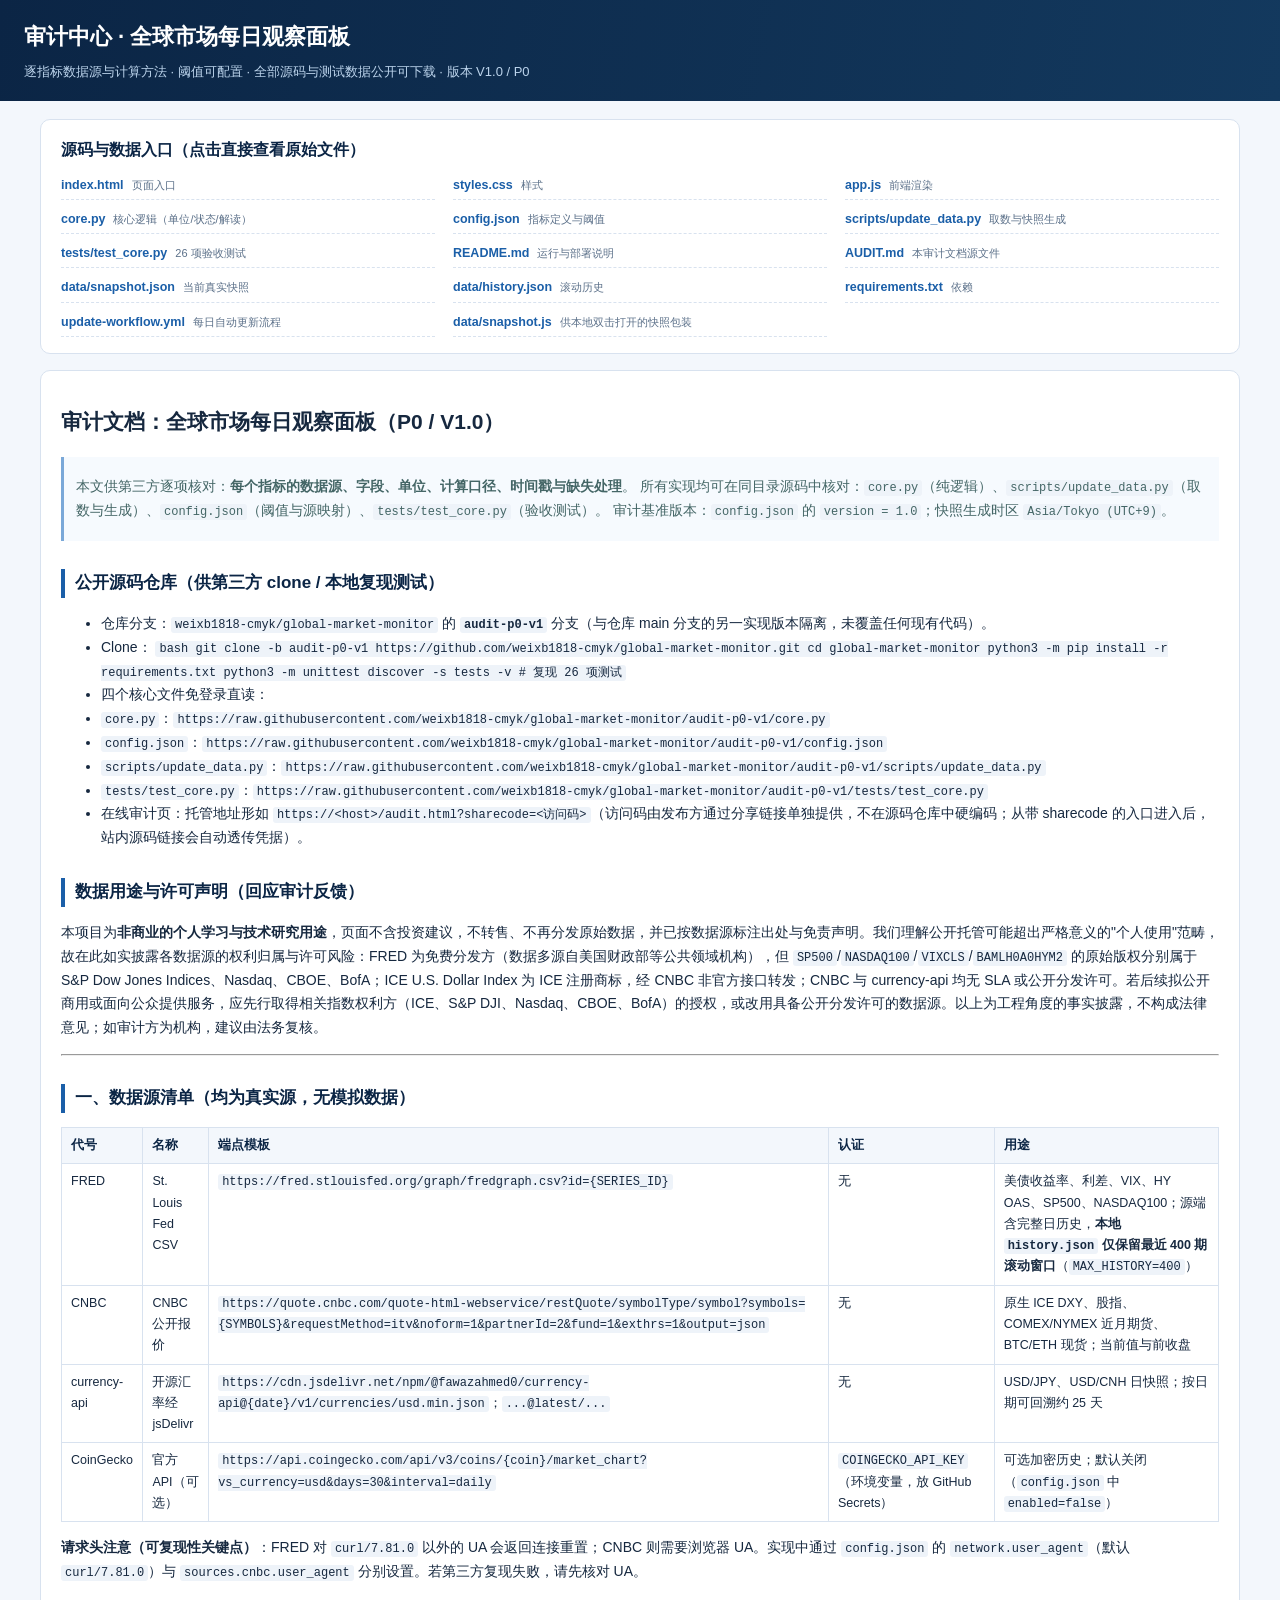
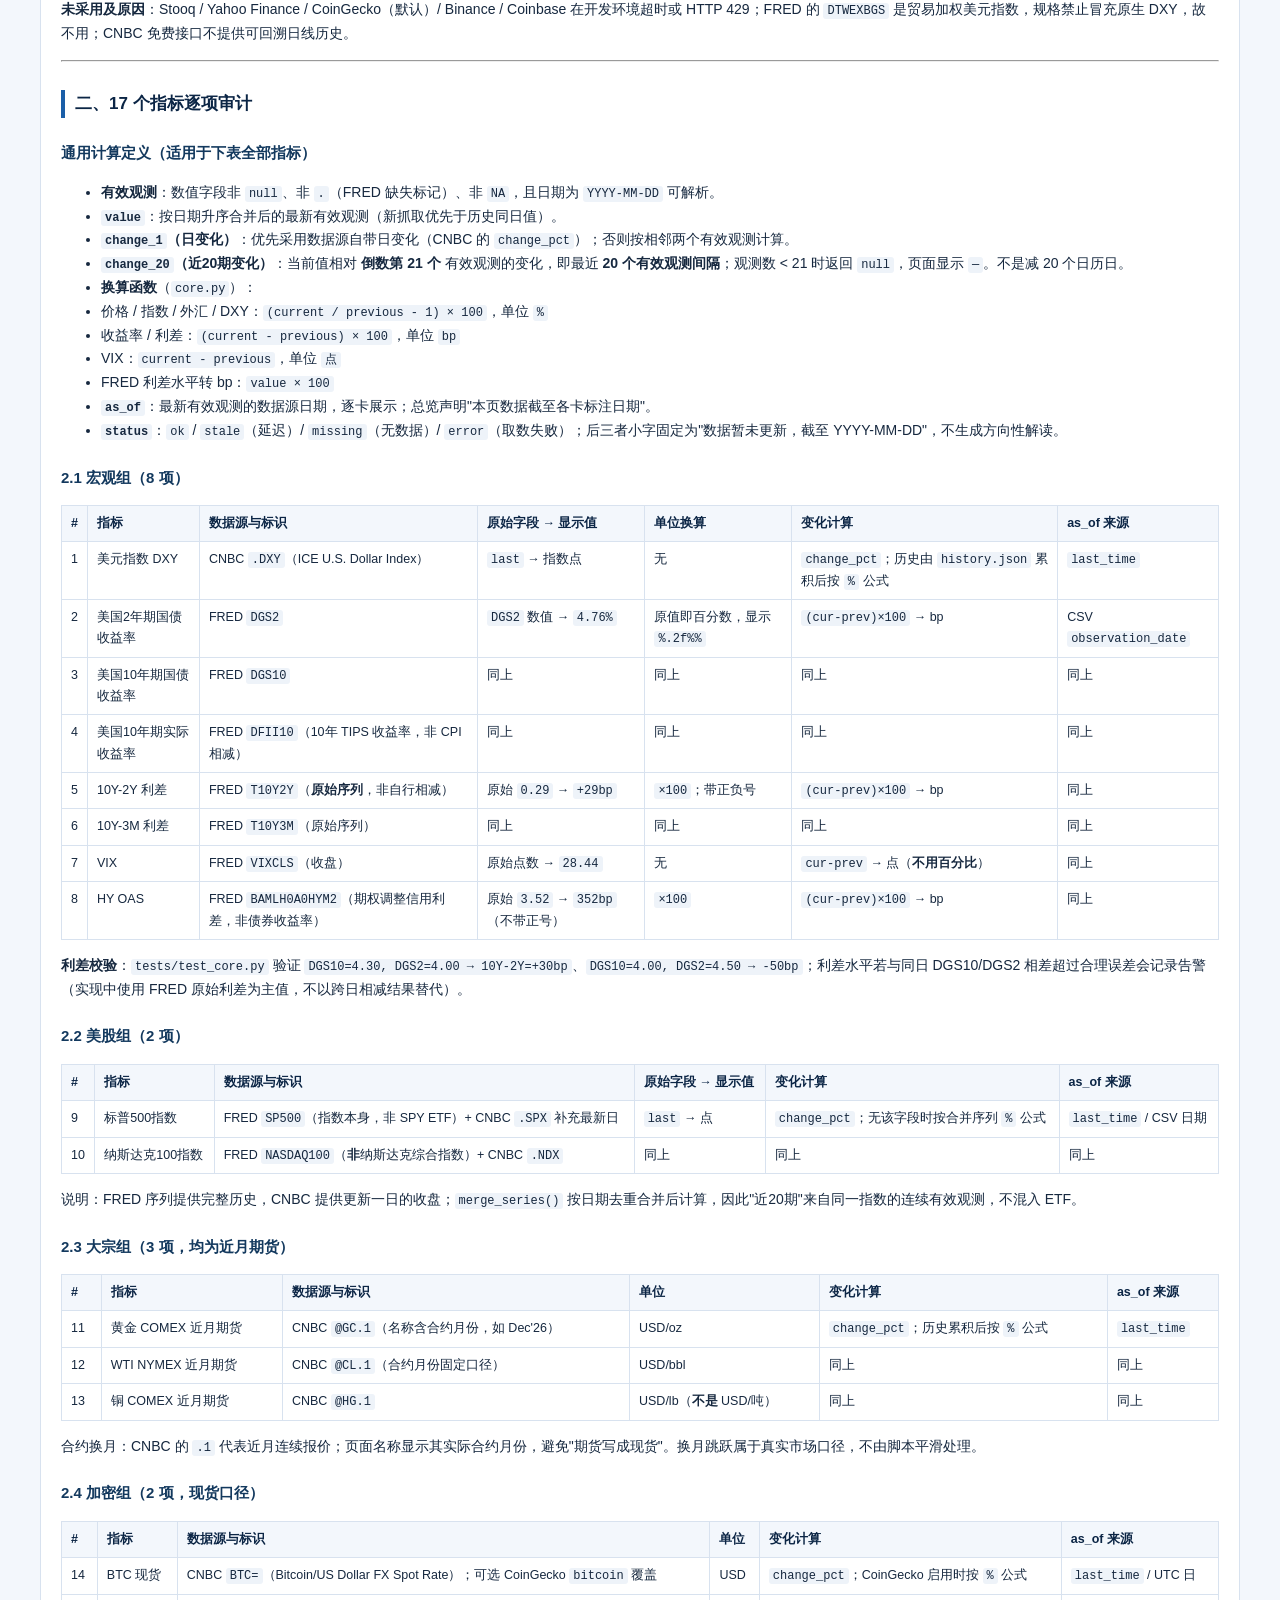
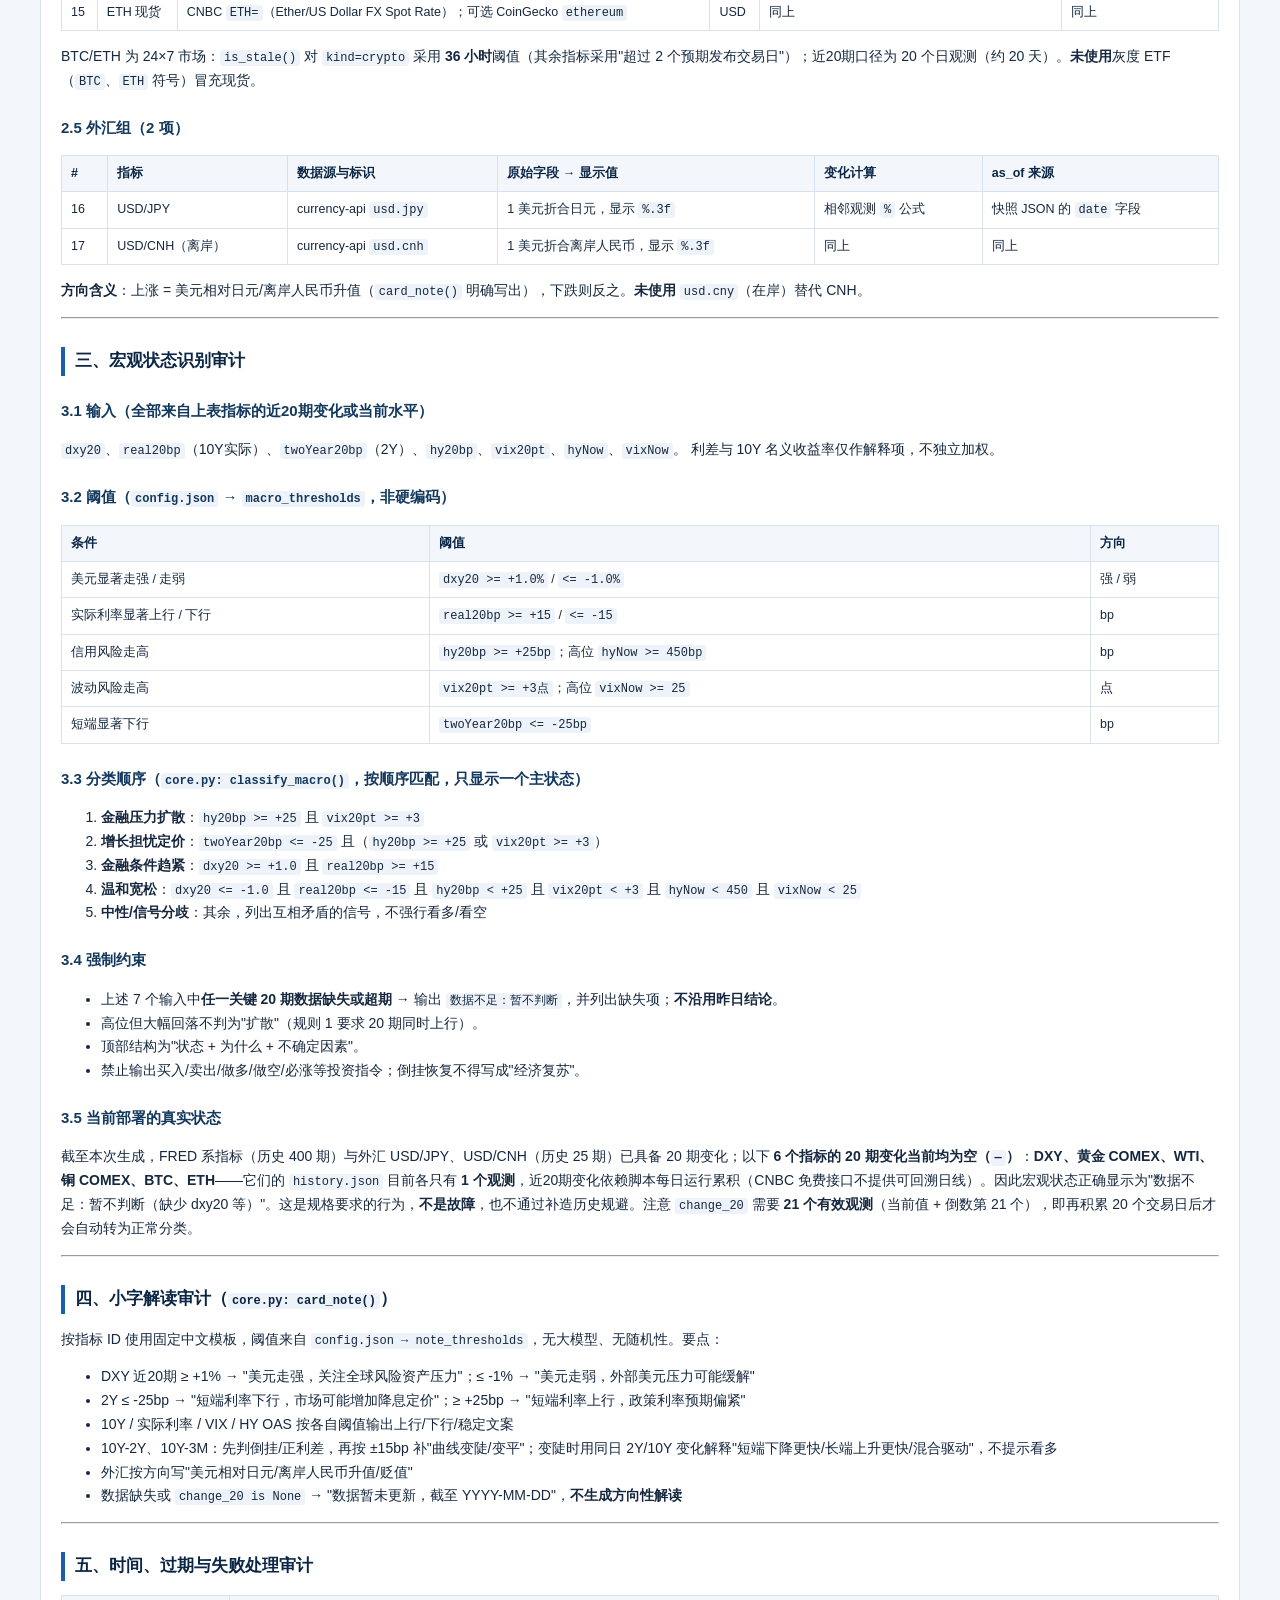
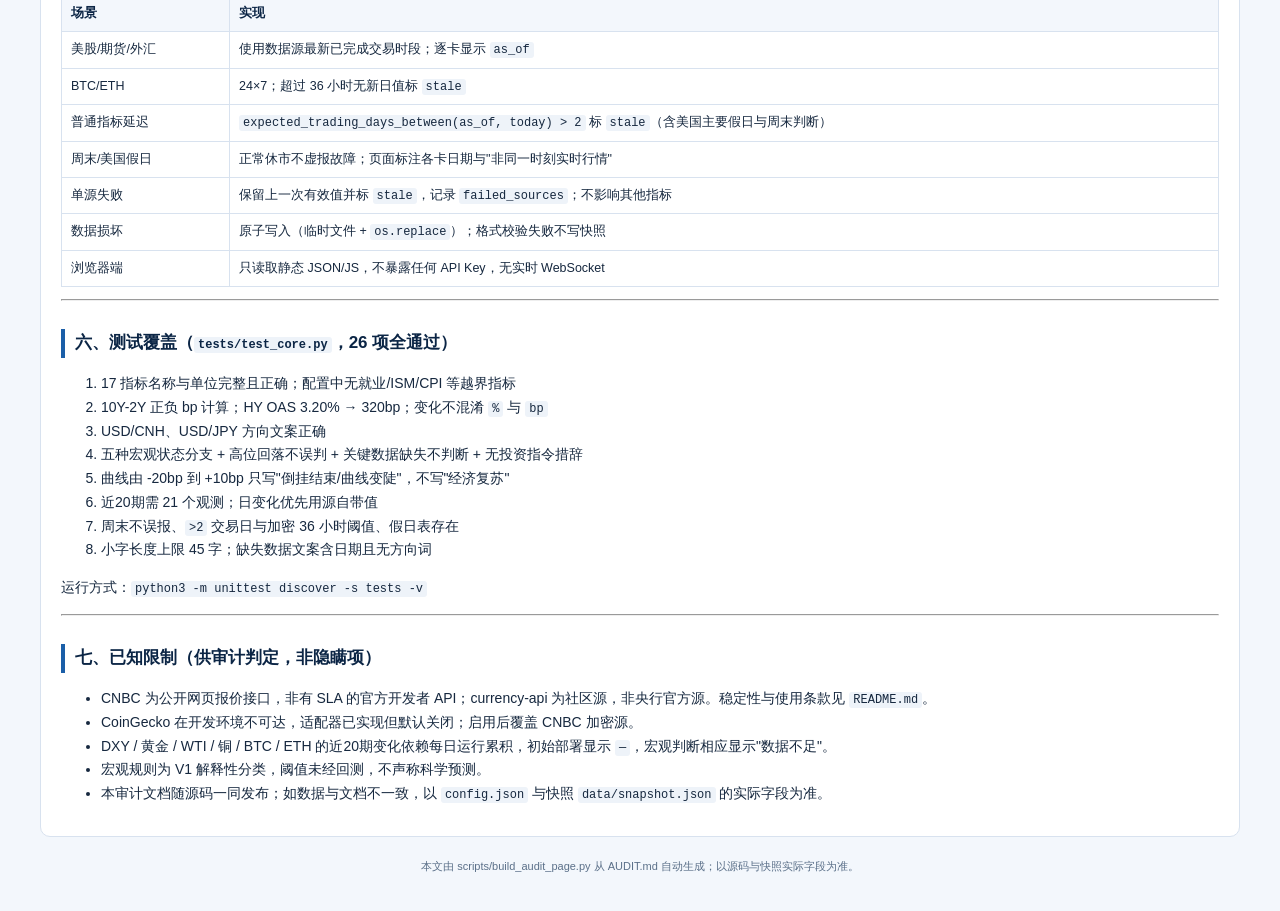
==== audit.html @ 281f2a75 "add audit.html" ====
<!DOCTYPE html>
<html lang="zh-CN">
<head>
<meta charset="utf-8">
<meta name="viewport" content="width=device-width, initial-scale=1">
<title>审计中心 · 全球市场每日观察面板</title>
<style>
  :root { --navy:#0b2545; --blue:#1b5fa8; --line:#d8e2ef; --bg:#f3f7fc; --ink:#16283f; --muted:#5b7089; }
  * { box-sizing:border-box; }
  body { margin:0; background:var(--bg); color:var(--ink);
    font-family:-apple-system,BlinkMacSystemFont,"Segoe UI","PingFang SC","Microsoft YaHei",sans-serif;
    font-size:14px; line-height:1.7; }
  header { background:linear-gradient(100deg,var(--navy),#13395e); color:#fff; padding:18px 24px; }
  header h1 { margin:0; font-size:22px; }
  header p { margin:6px 0 0; color:#bcd4ec; font-size:13px; }
  .wrap { max-width:1240px; margin:0 auto; padding:18px 20px 40px; }
  .panel { background:#fff; border:1px solid var(--line); border-radius:10px; padding:16px 20px; }
  .sources { margin-bottom:16px; }
  .sources h2 { margin:0 0 8px; font-size:16px; color:var(--navy); }
  .sources ul { list-style:none; margin:0; padding:0; display:grid;
    grid-template-columns:repeat(auto-fill,minmax(300px,1fr)); gap:6px 18px; }
  .sources li { display:flex; align-items:baseline; gap:8px; font-size:12.5px;
    border-bottom:1px dashed var(--line); padding:3px 0; }
  .sources a { color:var(--blue); text-decoration:none; font-weight:600; word-break:break-all; }
  .sources a:hover { text-decoration:underline; }
  .desc { color:var(--muted); font-size:11px; white-space:nowrap; }
  .doc table { border-collapse:collapse; width:100%; margin:12px 0; font-size:12.5px; }
  .doc th,.doc td { border:1px solid var(--line); padding:7px 9px; text-align:left; vertical-align:top; }
  .doc th { background:var(--bg); color:var(--navy); }
  .doc h2 { margin-top:28px; font-size:17px; color:var(--navy);
    border-left:4px solid var(--blue); padding-left:10px; }
  .doc h3 { margin-top:22px; font-size:15px; color:#13395e; }
  .doc code { background:#eef3f9; padding:1px 4px; border-radius:3px; font-size:12px; }
  .doc pre { background:#0f2338; color:#d7e6f6; padding:12px; border-radius:6px; overflow:auto; }
  .doc blockquote { border-left:3px solid #7aa8d8; margin:12px 0; padding:4px 12px; color:#466; background:#f6fafe; }
  footer { margin-top:20px; font-size:11px; color:var(--muted); text-align:center; }
  @media(max-width:560px){ .doc table{font-size:11px;} .sources li{flex-direction:column;gap:2px;} }
</style>
<script>
// 把当前分享链接中的 sharecode 自动透传到所有站内直链，避免点击后因缺少凭据被网关拦截。
// 不硬编码具体码值：分享链接更换 sharecode 后可自适应。
function __passShareCode() {
  try {
    var code = new URLSearchParams(location.search).get('sharecode');
    if (!code) return;
    document.querySelectorAll('a[href]').forEach(function (a) {
      var href = a.getAttribute('href');
      if (!href || /^(https?:|#|mailto:)/i.test(href)) return;
      var u = new URL(href, location.href);
      if (!u.searchParams.get('sharecode')) u.searchParams.set('sharecode', code);
      a.setAttribute('href', u.pathname + u.search);
    });
  } catch (e) {}
}
if (document.readyState === 'loading')
  document.addEventListener('DOMContentLoaded', __passShareCode);
else __passShareCode();
</script>
</head>
<body>
<header>
  <h1>审计中心 · 全球市场每日观察面板</h1>
  <p>逐指标数据源与计算方法 · 阈值可配置 · 全部源码与测试数据公开可下载 · 版本 V1.0 / P0</p>
</header>
<div class="wrap">
  <section class="panel sources">
    <h2>源码与数据入口（点击直接查看原始文件）</h2>
    <ul><li><a href="index.html" target="_blank" rel="noopener">index.html</a><span class="desc">页面入口</span></li>
<li><a href="styles.css" target="_blank" rel="noopener">styles.css</a><span class="desc">样式</span></li>
<li><a href="app.js" target="_blank" rel="noopener">app.js</a><span class="desc">前端渲染</span></li>
<li><a href="core.py" target="_blank" rel="noopener">core.py</a><span class="desc">核心逻辑（单位/状态/解读）</span></li>
<li><a href="config.json" target="_blank" rel="noopener">config.json</a><span class="desc">指标定义与阈值</span></li>
<li><a href="scripts/update_data.py" target="_blank" rel="noopener">scripts/update_data.py</a><span class="desc">取数与快照生成</span></li>
<li><a href="tests/test_core.py" target="_blank" rel="noopener">tests/test_core.py</a><span class="desc">26 项验收测试</span></li>
<li><a href="README.md" target="_blank" rel="noopener">README.md</a><span class="desc">运行与部署说明</span></li>
<li><a href="AUDIT.md" target="_blank" rel="noopener">AUDIT.md</a><span class="desc">本审计文档源文件</span></li>
<li><a href="data/snapshot.json" target="_blank" rel="noopener">data/snapshot.json</a><span class="desc">当前真实快照</span></li>
<li><a href="data/history.json" target="_blank" rel="noopener">data/history.json</a><span class="desc">滚动历史</span></li>
<li><a href="requirements.txt" target="_blank" rel="noopener">requirements.txt</a><span class="desc">依赖</span></li>
<li><a href="update-workflow.yml" target="_blank" rel="noopener">update-workflow.yml</a><span class="desc">每日自动更新流程</span></li>
<li><a href="data/snapshot.js" target="_blank" rel="noopener">data/snapshot.js</a><span class="desc">供本地双击打开的快照包装</span></li></ul>
  </section>
  <section class="panel doc">
    <h1>审计文档：全球市场每日观察面板（P0 / V1.0）</h1>
<blockquote>
<p>本文供第三方逐项核对：<strong>每个指标的数据源、字段、单位、计算口径、时间戳与缺失处理</strong>。
所有实现均可在同目录源码中核对：<code>core.py</code>（纯逻辑）、<code>scripts/update_data.py</code>（取数与生成）、<code>config.json</code>（阈值与源映射）、<code>tests/test_core.py</code>（验收测试）。
审计基准版本：<code>config.json</code> 的 <code>version = 1.0</code>；快照生成时区 <code>Asia/Tokyo (UTC+9)</code>。</p>
</blockquote>
<h2>公开源码仓库（供第三方 clone / 本地复现测试）</h2>
<ul>
<li>仓库分支：<code>weixb1818-cmyk/global-market-monitor</code> 的 <strong><code>audit-p0-v1</code></strong> 分支（与仓库 main 分支的另一实现版本隔离，未覆盖任何现有代码）。</li>
<li>Clone：
  <code>bash
  git clone -b audit-p0-v1 https://github.com/weixb1818-cmyk/global-market-monitor.git
  cd global-market-monitor
  python3 -m pip install -r requirements.txt
  python3 -m unittest discover -s tests -v     # 复现 26 项测试</code></li>
<li>四个核心文件免登录直读：</li>
<li><code>core.py</code>：<code>https://raw.githubusercontent.com/weixb1818-cmyk/global-market-monitor/audit-p0-v1/core.py</code></li>
<li><code>config.json</code>：<code>https://raw.githubusercontent.com/weixb1818-cmyk/global-market-monitor/audit-p0-v1/config.json</code></li>
<li><code>scripts/update_data.py</code>：<code>https://raw.githubusercontent.com/weixb1818-cmyk/global-market-monitor/audit-p0-v1/scripts/update_data.py</code></li>
<li><code>tests/test_core.py</code>：<code>https://raw.githubusercontent.com/weixb1818-cmyk/global-market-monitor/audit-p0-v1/tests/test_core.py</code></li>
<li>在线审计页：托管地址形如 <code>https://&lt;host&gt;/audit.html?sharecode=&lt;访问码&gt;</code>（访问码由发布方通过分享链接单独提供，不在源码仓库中硬编码；从带 sharecode 的入口进入后，站内源码链接会自动透传凭据）。</li>
</ul>
<h2>数据用途与许可声明（回应审计反馈）</h2>
<p>本项目为<strong>非商业的个人学习与技术研究用途</strong>，页面不含投资建议，不转售、不再分发原始数据，并已按数据源标注出处与免责声明。我们理解公开托管可能超出严格意义的"个人使用"范畴，故在此如实披露各数据源的权利归属与许可风险：FRED 为免费分发方（数据多源自美国财政部等公共领域机构），但 <code>SP500</code>/<code>NASDAQ100</code>/<code>VIXCLS</code>/<code>BAMLH0A0HYM2</code> 的原始版权分别属于 S&amp;P Dow Jones Indices、Nasdaq、CBOE、BofA；ICE U.S. Dollar Index 为 ICE 注册商标，经 CNBC 非官方接口转发；CNBC 与 currency-api 均无 SLA 或公开分发许可。若后续拟公开商用或面向公众提供服务，应先行取得相关指数权利方（ICE、S&amp;P DJI、Nasdaq、CBOE、BofA）的授权，或改用具备公开分发许可的数据源。以上为工程角度的事实披露，不构成法律意见；如审计方为机构，建议由法务复核。</p>
<hr />
<h2>一、数据源清单（均为真实源，无模拟数据）</h2>
<table>
<thead>
<tr>
<th>代号</th>
<th>名称</th>
<th>端点模板</th>
<th>认证</th>
<th>用途</th>
</tr>
</thead>
<tbody>
<tr>
<td>FRED</td>
<td>St. Louis Fed CSV</td>
<td><code>https://fred.stlouisfed.org/graph/fredgraph.csv?id={SERIES_ID}</code></td>
<td>无</td>
<td>美债收益率、利差、VIX、HY OAS、SP500、NASDAQ100；源端含完整日历史，<strong>本地 <code>history.json</code> 仅保留最近 400 期滚动窗口</strong>（<code>MAX_HISTORY=400</code>）</td>
</tr>
<tr>
<td>CNBC</td>
<td>CNBC 公开报价</td>
<td><code>https://quote.cnbc.com/quote-html-webservice/restQuote/symbolType/symbol?symbols={SYMBOLS}&amp;requestMethod=itv&amp;noform=1&amp;partnerId=2&amp;fund=1&amp;exthrs=1&amp;output=json</code></td>
<td>无</td>
<td>原生 ICE DXY、股指、COMEX/NYMEX 近月期货、BTC/ETH 现货；当前值与前收盘</td>
</tr>
<tr>
<td>currency-api</td>
<td>开源汇率经 jsDelivr</td>
<td><code>https://cdn.jsdelivr.net/npm/@fawazahmed0/currency-api@{date}/v1/currencies/usd.min.json</code>；<code>...@latest/...</code></td>
<td>无</td>
<td>USD/JPY、USD/CNH 日快照；按日期可回溯约 25 天</td>
</tr>
<tr>
<td>CoinGecko</td>
<td>官方 API（可选）</td>
<td><code>https://api.coingecko.com/api/v3/coins/{coin}/market_chart?vs_currency=usd&amp;days=30&amp;interval=daily</code></td>
<td><code>COINGECKO_API_KEY</code>（环境变量，放 GitHub Secrets）</td>
<td>可选加密历史；默认关闭（<code>config.json</code> 中 <code>enabled=false</code>）</td>
</tr>
</tbody>
</table>
<p><strong>请求头注意（可复现性关键点）</strong>：FRED 对 <code>curl/7.81.0</code> 以外的 UA 会返回连接重置；CNBC 则需要浏览器 UA。实现中通过 <code>config.json</code> 的 <code>network.user_agent</code>（默认 <code>curl/7.81.0</code>）与 <code>sources.cnbc.user_agent</code> 分别设置。若第三方复现失败，请先核对 UA。</p>
<p><strong>未采用及原因</strong>：Stooq / Yahoo Finance / CoinGecko（默认）/ Binance / Coinbase 在开发环境超时或 HTTP 429；FRED 的 <code>DTWEXBGS</code> 是贸易加权美元指数，规格禁止冒充原生 DXY，故不用；CNBC 免费接口不提供可回溯日线历史。</p>
<hr />
<h2>二、17 个指标逐项审计</h2>
<h3>通用计算定义（适用于下表全部指标）</h3>
<ul>
<li><strong>有效观测</strong>：数值字段非 <code>null</code>、非 <code>.</code>（FRED 缺失标记）、非 <code>NA</code>，且日期为 <code>YYYY-MM-DD</code> 可解析。</li>
<li><strong><code>value</code></strong>：按日期升序合并后的最新有效观测（新抓取优先于历史同日值）。</li>
<li><strong><code>change_1</code>（日变化）</strong>：优先采用数据源自带日变化（CNBC 的 <code>change_pct</code>）；否则按相邻两个有效观测计算。</li>
<li><strong><code>change_20</code>（近20期变化）</strong>：当前值相对 <strong>倒数第 21 个</strong> 有效观测的变化，即最近 <strong>20 个有效观测间隔</strong>；观测数 &lt; 21 时返回 <code>null</code>，页面显示 <code>—</code>。不是减 20 个日历日。</li>
<li><strong>换算函数</strong>（<code>core.py</code>）：</li>
<li>价格 / 指数 / 外汇 / DXY：<code>(current / previous - 1) × 100</code>，单位 <code>%</code></li>
<li>收益率 / 利差：<code>(current - previous) × 100</code>，单位 <code>bp</code></li>
<li>VIX：<code>current - previous</code>，单位 <code>点</code></li>
<li>FRED 利差水平转 bp：<code>value × 100</code></li>
<li><strong><code>as_of</code></strong>：最新有效观测的数据源日期，逐卡展示；总览声明"本页数据截至各卡标注日期"。</li>
<li><strong><code>status</code></strong>：<code>ok</code> / <code>stale</code>（延迟）/ <code>missing</code>（无数据）/ <code>error</code>（取数失败）；后三者小字固定为"数据暂未更新，截至 YYYY-MM-DD"，不生成方向性解读。</li>
</ul>
<h3>2.1 宏观组（8 项）</h3>
<table>
<thead>
<tr>
<th>#</th>
<th>指标</th>
<th>数据源与标识</th>
<th>原始字段 → 显示值</th>
<th>单位换算</th>
<th>变化计算</th>
<th>as_of 来源</th>
</tr>
</thead>
<tbody>
<tr>
<td>1</td>
<td>美元指数 DXY</td>
<td>CNBC <code>.DXY</code>（ICE U.S. Dollar Index）</td>
<td><code>last</code> → 指数点</td>
<td>无</td>
<td><code>change_pct</code>；历史由 <code>history.json</code> 累积后按 <code>%</code> 公式</td>
<td><code>last_time</code></td>
</tr>
<tr>
<td>2</td>
<td>美国2年期国债收益率</td>
<td>FRED <code>DGS2</code></td>
<td><code>DGS2</code> 数值 → <code>4.76%</code></td>
<td>原值即百分数，显示 <code>%.2f%%</code></td>
<td><code>(cur-prev)×100</code> → bp</td>
<td>CSV <code>observation_date</code></td>
</tr>
<tr>
<td>3</td>
<td>美国10年期国债收益率</td>
<td>FRED <code>DGS10</code></td>
<td>同上</td>
<td>同上</td>
<td>同上</td>
<td>同上</td>
</tr>
<tr>
<td>4</td>
<td>美国10年期实际收益率</td>
<td>FRED <code>DFII10</code>（10年 TIPS 收益率，非 CPI 相减）</td>
<td>同上</td>
<td>同上</td>
<td>同上</td>
<td>同上</td>
</tr>
<tr>
<td>5</td>
<td>10Y-2Y 利差</td>
<td>FRED <code>T10Y2Y</code>（<strong>原始序列</strong>，非自行相减）</td>
<td>原始 <code>0.29</code> → <code>+29bp</code></td>
<td><code>×100</code>；带正负号</td>
<td><code>(cur-prev)×100</code> → bp</td>
<td>同上</td>
</tr>
<tr>
<td>6</td>
<td>10Y-3M 利差</td>
<td>FRED <code>T10Y3M</code>（原始序列）</td>
<td>同上</td>
<td>同上</td>
<td>同上</td>
<td>同上</td>
</tr>
<tr>
<td>7</td>
<td>VIX</td>
<td>FRED <code>VIXCLS</code>（收盘）</td>
<td>原始点数 → <code>28.44</code></td>
<td>无</td>
<td><code>cur-prev</code> → 点（<strong>不用百分比</strong>）</td>
<td>同上</td>
</tr>
<tr>
<td>8</td>
<td>HY OAS</td>
<td>FRED <code>BAMLH0A0HYM2</code>（期权调整信用利差，非债券收益率）</td>
<td>原始 <code>3.52</code> → <code>352bp</code>（不带正号）</td>
<td><code>×100</code></td>
<td><code>(cur-prev)×100</code> → bp</td>
<td>同上</td>
</tr>
</tbody>
</table>
<p><strong>利差校验</strong>：<code>tests/test_core.py</code> 验证 <code>DGS10=4.30, DGS2=4.00 → 10Y-2Y=+30bp</code>、<code>DGS10=4.00, DGS2=4.50 → -50bp</code>；利差水平若与同日 DGS10/DGS2 相差超过合理误差会记录告警（实现中使用 FRED 原始利差为主值，不以跨日相减结果替代）。</p>
<h3>2.2 美股组（2 项）</h3>
<table>
<thead>
<tr>
<th>#</th>
<th>指标</th>
<th>数据源与标识</th>
<th>原始字段 → 显示值</th>
<th>变化计算</th>
<th>as_of 来源</th>
</tr>
</thead>
<tbody>
<tr>
<td>9</td>
<td>标普500指数</td>
<td>FRED <code>SP500</code>（指数本身，非 SPY ETF）+ CNBC <code>.SPX</code> 补充最新日</td>
<td><code>last</code> → 点</td>
<td><code>change_pct</code>；无该字段时按合并序列 <code>%</code> 公式</td>
<td><code>last_time</code> / CSV 日期</td>
</tr>
<tr>
<td>10</td>
<td>纳斯达克100指数</td>
<td>FRED <code>NASDAQ100</code>（<strong>非</strong>纳斯达克综合指数）+ CNBC <code>.NDX</code></td>
<td>同上</td>
<td>同上</td>
<td>同上</td>
</tr>
</tbody>
</table>
<p>说明：FRED 序列提供完整历史，CNBC 提供更新一日的收盘；<code>merge_series()</code> 按日期去重合并后计算，因此"近20期"来自同一指数的连续有效观测，不混入 ETF。</p>
<h3>2.3 大宗组（3 项，均为近月期货）</h3>
<table>
<thead>
<tr>
<th>#</th>
<th>指标</th>
<th>数据源与标识</th>
<th>单位</th>
<th>变化计算</th>
<th>as_of 来源</th>
</tr>
</thead>
<tbody>
<tr>
<td>11</td>
<td>黄金 COMEX 近月期货</td>
<td>CNBC <code>@GC.1</code>（名称含合约月份，如 Dec'26）</td>
<td>USD/oz</td>
<td><code>change_pct</code>；历史累积后按 <code>%</code> 公式</td>
<td><code>last_time</code></td>
</tr>
<tr>
<td>12</td>
<td>WTI NYMEX 近月期货</td>
<td>CNBC <code>@CL.1</code>（合约月份固定口径）</td>
<td>USD/bbl</td>
<td>同上</td>
<td>同上</td>
</tr>
<tr>
<td>13</td>
<td>铜 COMEX 近月期货</td>
<td>CNBC <code>@HG.1</code></td>
<td>USD/lb（<strong>不是</strong> USD/吨）</td>
<td>同上</td>
<td>同上</td>
</tr>
</tbody>
</table>
<p>合约换月：CNBC 的 <code>.1</code> 代表近月连续报价；页面名称显示其实际合约月份，避免"期货写成现货"。换月跳跃属于真实市场口径，不由脚本平滑处理。</p>
<h3>2.4 加密组（2 项，现货口径）</h3>
<table>
<thead>
<tr>
<th>#</th>
<th>指标</th>
<th>数据源与标识</th>
<th>单位</th>
<th>变化计算</th>
<th>as_of 来源</th>
</tr>
</thead>
<tbody>
<tr>
<td>14</td>
<td>BTC 现货</td>
<td>CNBC <code>BTC=</code>（Bitcoin/US Dollar FX Spot Rate）；可选 CoinGecko <code>bitcoin</code> 覆盖</td>
<td>USD</td>
<td><code>change_pct</code>；CoinGecko 启用时按 <code>%</code> 公式</td>
<td><code>last_time</code> / UTC 日</td>
</tr>
<tr>
<td>15</td>
<td>ETH 现货</td>
<td>CNBC <code>ETH=</code>（Ether/US Dollar FX Spot Rate）；可选 CoinGecko <code>ethereum</code></td>
<td>USD</td>
<td>同上</td>
<td>同上</td>
</tr>
</tbody>
</table>
<p>BTC/ETH 为 24×7 市场：<code>is_stale()</code> 对 <code>kind=crypto</code> 采用 <strong>36 小时</strong>阈值（其余指标采用"超过 2 个预期发布交易日"）；近20期口径为 20 个日观测（约 20 天）。<strong>未使用</strong>灰度 ETF（<code>BTC</code>、<code>ETH</code> 符号）冒充现货。</p>
<h3>2.5 外汇组（2 项）</h3>
<table>
<thead>
<tr>
<th>#</th>
<th>指标</th>
<th>数据源与标识</th>
<th>原始字段 → 显示值</th>
<th>变化计算</th>
<th>as_of 来源</th>
</tr>
</thead>
<tbody>
<tr>
<td>16</td>
<td>USD/JPY</td>
<td>currency-api <code>usd.jpy</code></td>
<td>1 美元折合日元，显示 <code>%.3f</code></td>
<td>相邻观测 <code>%</code> 公式</td>
<td>快照 JSON 的 <code>date</code> 字段</td>
</tr>
<tr>
<td>17</td>
<td>USD/CNH（离岸）</td>
<td>currency-api <code>usd.cnh</code></td>
<td>1 美元折合离岸人民币，显示 <code>%.3f</code></td>
<td>同上</td>
<td>同上</td>
</tr>
</tbody>
</table>
<p><strong>方向含义</strong>：上涨 = 美元相对日元/离岸人民币升值（<code>card_note()</code> 明确写出），下跌则反之。<strong>未使用</strong> <code>usd.cny</code>（在岸）替代 CNH。</p>
<hr />
<h2>三、宏观状态识别审计</h2>
<h3>3.1 输入（全部来自上表指标的近20期变化或当前水平）</h3>
<p><code>dxy20</code>、<code>real20bp</code>（10Y实际）、<code>twoYear20bp</code>（2Y）、<code>hy20bp</code>、<code>vix20pt</code>、<code>hyNow</code>、<code>vixNow</code>。
利差与 10Y 名义收益率仅作解释项，不独立加权。</p>
<h3>3.2 阈值（<code>config.json</code> → <code>macro_thresholds</code>，非硬编码）</h3>
<table>
<thead>
<tr>
<th>条件</th>
<th>阈值</th>
<th>方向</th>
</tr>
</thead>
<tbody>
<tr>
<td>美元显著走强 / 走弱</td>
<td><code>dxy20 &gt;= +1.0%</code> / <code>&lt;= -1.0%</code></td>
<td>强 / 弱</td>
</tr>
<tr>
<td>实际利率显著上行 / 下行</td>
<td><code>real20bp &gt;= +15</code> / <code>&lt;= -15</code></td>
<td>bp</td>
</tr>
<tr>
<td>信用风险走高</td>
<td><code>hy20bp &gt;= +25bp</code>；高位 <code>hyNow &gt;= 450bp</code></td>
<td>bp</td>
</tr>
<tr>
<td>波动风险走高</td>
<td><code>vix20pt &gt;= +3点</code>；高位 <code>vixNow &gt;= 25</code></td>
<td>点</td>
</tr>
<tr>
<td>短端显著下行</td>
<td><code>twoYear20bp &lt;= -25bp</code></td>
<td>bp</td>
</tr>
</tbody>
</table>
<h3>3.3 分类顺序（<code>core.py: classify_macro()</code>，按顺序匹配，只显示一个主状态）</h3>
<ol>
<li><strong>金融压力扩散</strong>：<code>hy20bp &gt;= +25</code> 且 <code>vix20pt &gt;= +3</code></li>
<li><strong>增长担忧定价</strong>：<code>twoYear20bp &lt;= -25</code> 且（<code>hy20bp &gt;= +25</code> 或 <code>vix20pt &gt;= +3</code>）</li>
<li><strong>金融条件趋紧</strong>：<code>dxy20 &gt;= +1.0</code> 且 <code>real20bp &gt;= +15</code></li>
<li><strong>温和宽松</strong>：<code>dxy20 &lt;= -1.0</code> 且 <code>real20bp &lt;= -15</code> 且 <code>hy20bp &lt; +25</code> 且 <code>vix20pt &lt; +3</code> 且 <code>hyNow &lt; 450</code> 且 <code>vixNow &lt; 25</code></li>
<li><strong>中性/信号分歧</strong>：其余，列出互相矛盾的信号，不强行看多/看空</li>
</ol>
<h3>3.4 强制约束</h3>
<ul>
<li>上述 7 个输入中<strong>任一关键 20 期数据缺失或超期</strong> → 输出 <code>数据不足：暂不判断</code>，并列出缺失项；<strong>不沿用昨日结论</strong>。</li>
<li>高位但大幅回落不判为"扩散"（规则 1 要求 20 期同时上行）。</li>
<li>顶部结构为"状态 + 为什么 + 不确定因素"。</li>
<li>禁止输出买入/卖出/做多/做空/必涨等投资指令；倒挂恢复不得写成"经济复苏"。</li>
</ul>
<h3>3.5 当前部署的真实状态</h3>
<p>截至本次生成，FRED 系指标（历史 400 期）与外汇 USD/JPY、USD/CNH（历史 25 期）已具备 20 期变化；以下 <strong>6 个指标的 20 期变化当前均为空（<code>—</code>）</strong>：<strong>DXY、黄金 COMEX、WTI、铜 COMEX、BTC、ETH</strong>——它们的 <code>history.json</code> 目前各只有 <strong>1 个观测</strong>，近20期变化依赖脚本每日运行累积（CNBC 免费接口不提供可回溯日线）。因此宏观状态正确显示为"数据不足：暂不判断（缺少 dxy20 等）"。这是规格要求的行为，<strong>不是故障</strong>，也不通过补造历史规避。注意 <code>change_20</code> 需要 <strong>21 个有效观测</strong>（当前值 + 倒数第 21 个），即再积累 20 个交易日后才会自动转为正常分类。</p>
<hr />
<h2>四、小字解读审计（<code>core.py: card_note()</code>）</h2>
<p>按指标 ID 使用固定中文模板，阈值来自 <code>config.json → note_thresholds</code>，无大模型、无随机性。要点：</p>
<ul>
<li>DXY 近20期 ≥ +1% → "美元走强，关注全球风险资产压力"；≤ -1% → "美元走弱，外部美元压力可能缓解"</li>
<li>2Y ≤ -25bp → "短端利率下行，市场可能增加降息定价"；≥ +25bp → "短端利率上行，政策利率预期偏紧"</li>
<li>10Y / 实际利率 / VIX / HY OAS 按各自阈值输出上行/下行/稳定文案</li>
<li>10Y-2Y、10Y-3M：先判倒挂/正利差，再按 ±15bp 补"曲线变陡/变平"；变陡时用同日 2Y/10Y 变化解释"短端下降更快/长端上升更快/混合驱动"，不提示看多</li>
<li>外汇按方向写"美元相对日元/离岸人民币升值/贬值"</li>
<li>数据缺失或 <code>change_20 is None</code> → "数据暂未更新，截至 YYYY-MM-DD"，<strong>不生成方向性解读</strong></li>
</ul>
<hr />
<h2>五、时间、过期与失败处理审计</h2>
<table>
<thead>
<tr>
<th>场景</th>
<th>实现</th>
</tr>
</thead>
<tbody>
<tr>
<td>美股/期货/外汇</td>
<td>使用数据源最新已完成交易时段；逐卡显示 <code>as_of</code></td>
</tr>
<tr>
<td>BTC/ETH</td>
<td>24×7；超过 36 小时无新日值标 <code>stale</code></td>
</tr>
<tr>
<td>普通指标延迟</td>
<td><code>expected_trading_days_between(as_of, today) &gt; 2</code> 标 <code>stale</code>（含美国主要假日与周末判断）</td>
</tr>
<tr>
<td>周末/美国假日</td>
<td>正常休市不虚报故障；页面标注各卡日期与"非同一时刻实时行情"</td>
</tr>
<tr>
<td>单源失败</td>
<td>保留上一次有效值并标 <code>stale</code>，记录 <code>failed_sources</code>；不影响其他指标</td>
</tr>
<tr>
<td>数据损坏</td>
<td>原子写入（临时文件 + <code>os.replace</code>）；格式校验失败不写快照</td>
</tr>
<tr>
<td>浏览器端</td>
<td>只读取静态 JSON/JS，不暴露任何 API Key，无实时 WebSocket</td>
</tr>
</tbody>
</table>
<hr />
<h2>六、测试覆盖（<code>tests/test_core.py</code>，26 项全通过）</h2>
<ol>
<li>17 指标名称与单位完整且正确；配置中无就业/ISM/CPI 等越界指标</li>
<li>10Y-2Y 正负 bp 计算；HY OAS 3.20% → 320bp；变化不混淆 <code>%</code> 与 <code>bp</code></li>
<li>USD/CNH、USD/JPY 方向文案正确</li>
<li>五种宏观状态分支 + 高位回落不误判 + 关键数据缺失不判断 + 无投资指令措辞</li>
<li>曲线由 -20bp 到 +10bp 只写"倒挂结束/曲线变陡"，不写"经济复苏"</li>
<li>近20期需 21 个观测；日变化优先用源自带值</li>
<li>周末不误报、<code>&gt;2</code> 交易日与加密 36 小时阈值、假日表存在</li>
<li>小字长度上限 45 字；缺失数据文案含日期且无方向词</li>
</ol>
<p>运行方式：<code>python3 -m unittest discover -s tests -v</code></p>
<hr />
<h2>七、已知限制（供审计判定，非隐瞒项）</h2>
<ul>
<li>CNBC 为公开网页报价接口，非有 SLA 的官方开发者 API；currency-api 为社区源，非央行官方源。稳定性与使用条款见 <code>README.md</code>。</li>
<li>CoinGecko 在开发环境不可达，适配器已实现但默认关闭；启用后覆盖 CNBC 加密源。</li>
<li>DXY / 黄金 / WTI / 铜 / BTC / ETH 的近20期变化依赖每日运行累积，初始部署显示 <code>—</code>，宏观判断相应显示"数据不足"。</li>
<li>宏观规则为 V1 解释性分类，阈值未经回测，不声称科学预测。</li>
<li>本审计文档随源码一同发布；如数据与文档不一致，以 <code>config.json</code> 与快照 <code>data/snapshot.json</code> 的实际字段为准。</li>
</ul>
  </section>
  <footer>本文由 scripts/build_audit_page.py 从 AUDIT.md 自动生成；以源码与快照实际字段为准。</footer>
</div>
</body>
</html>
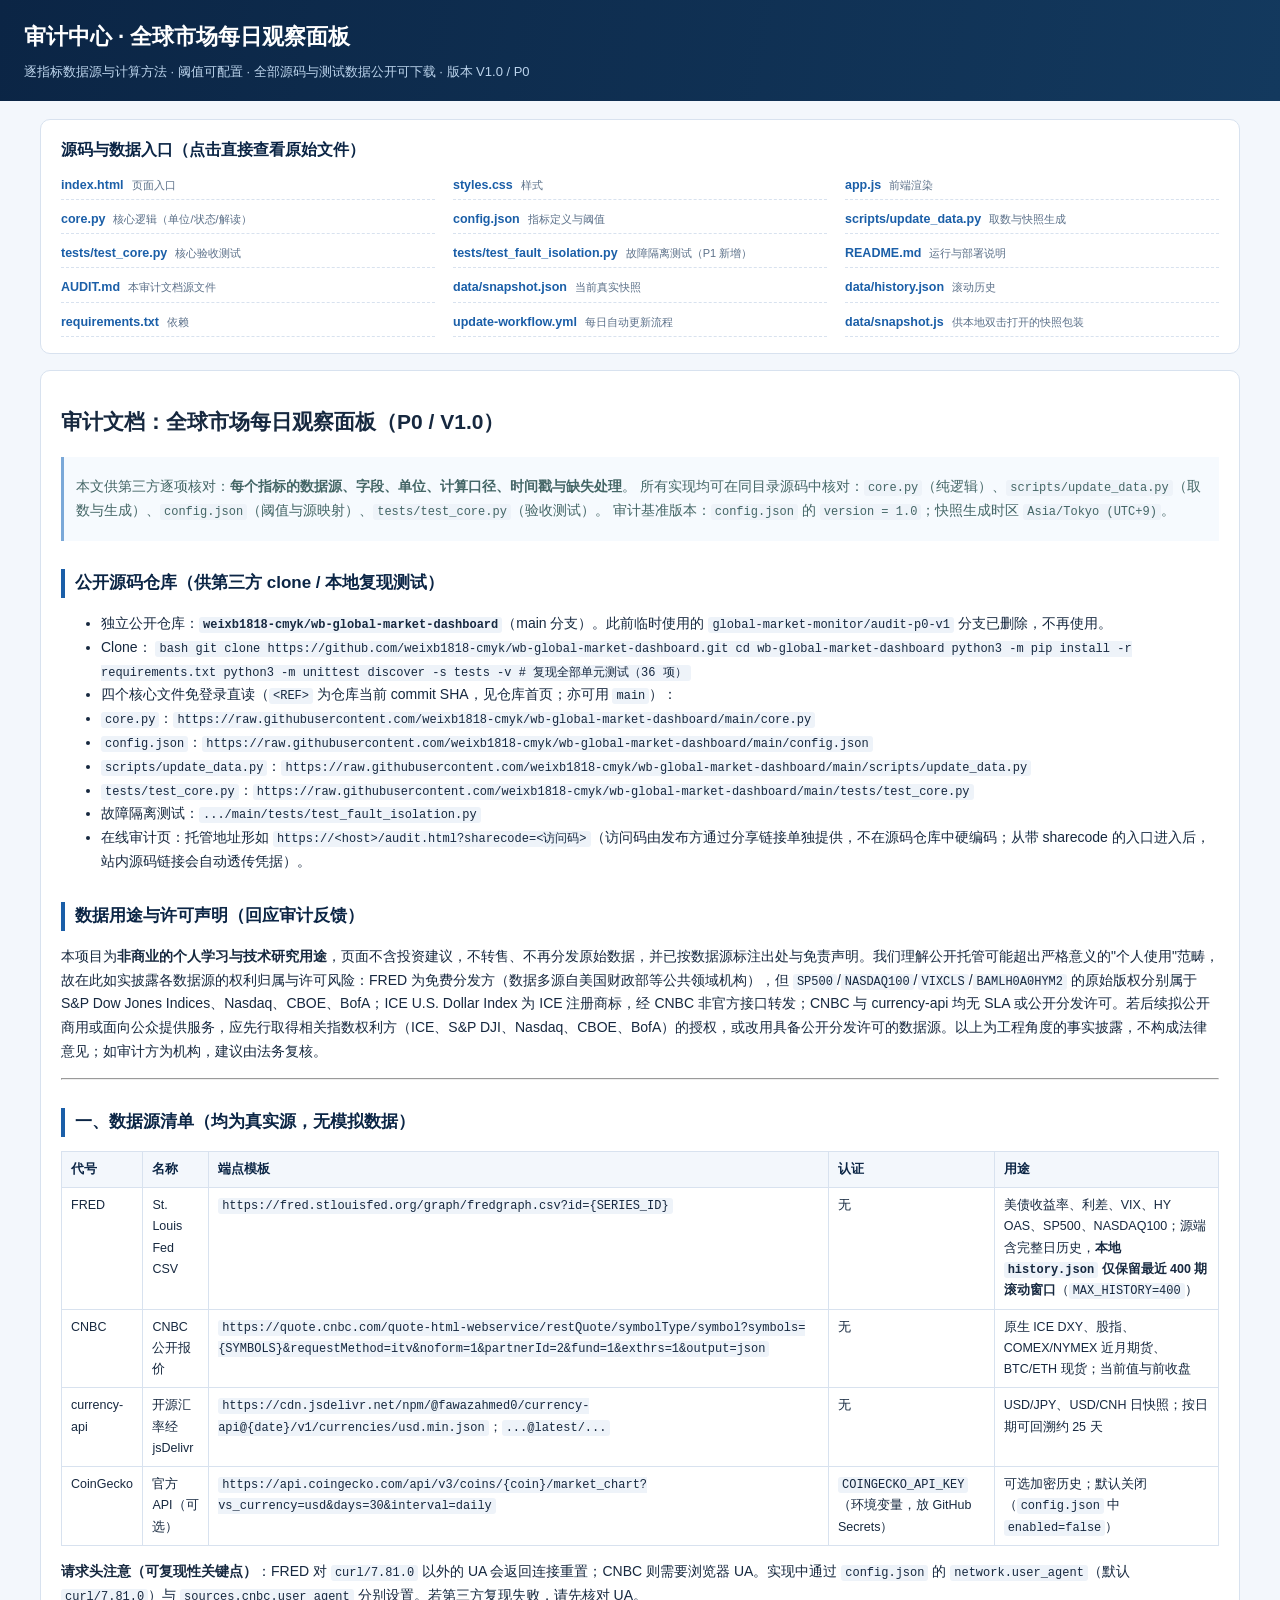
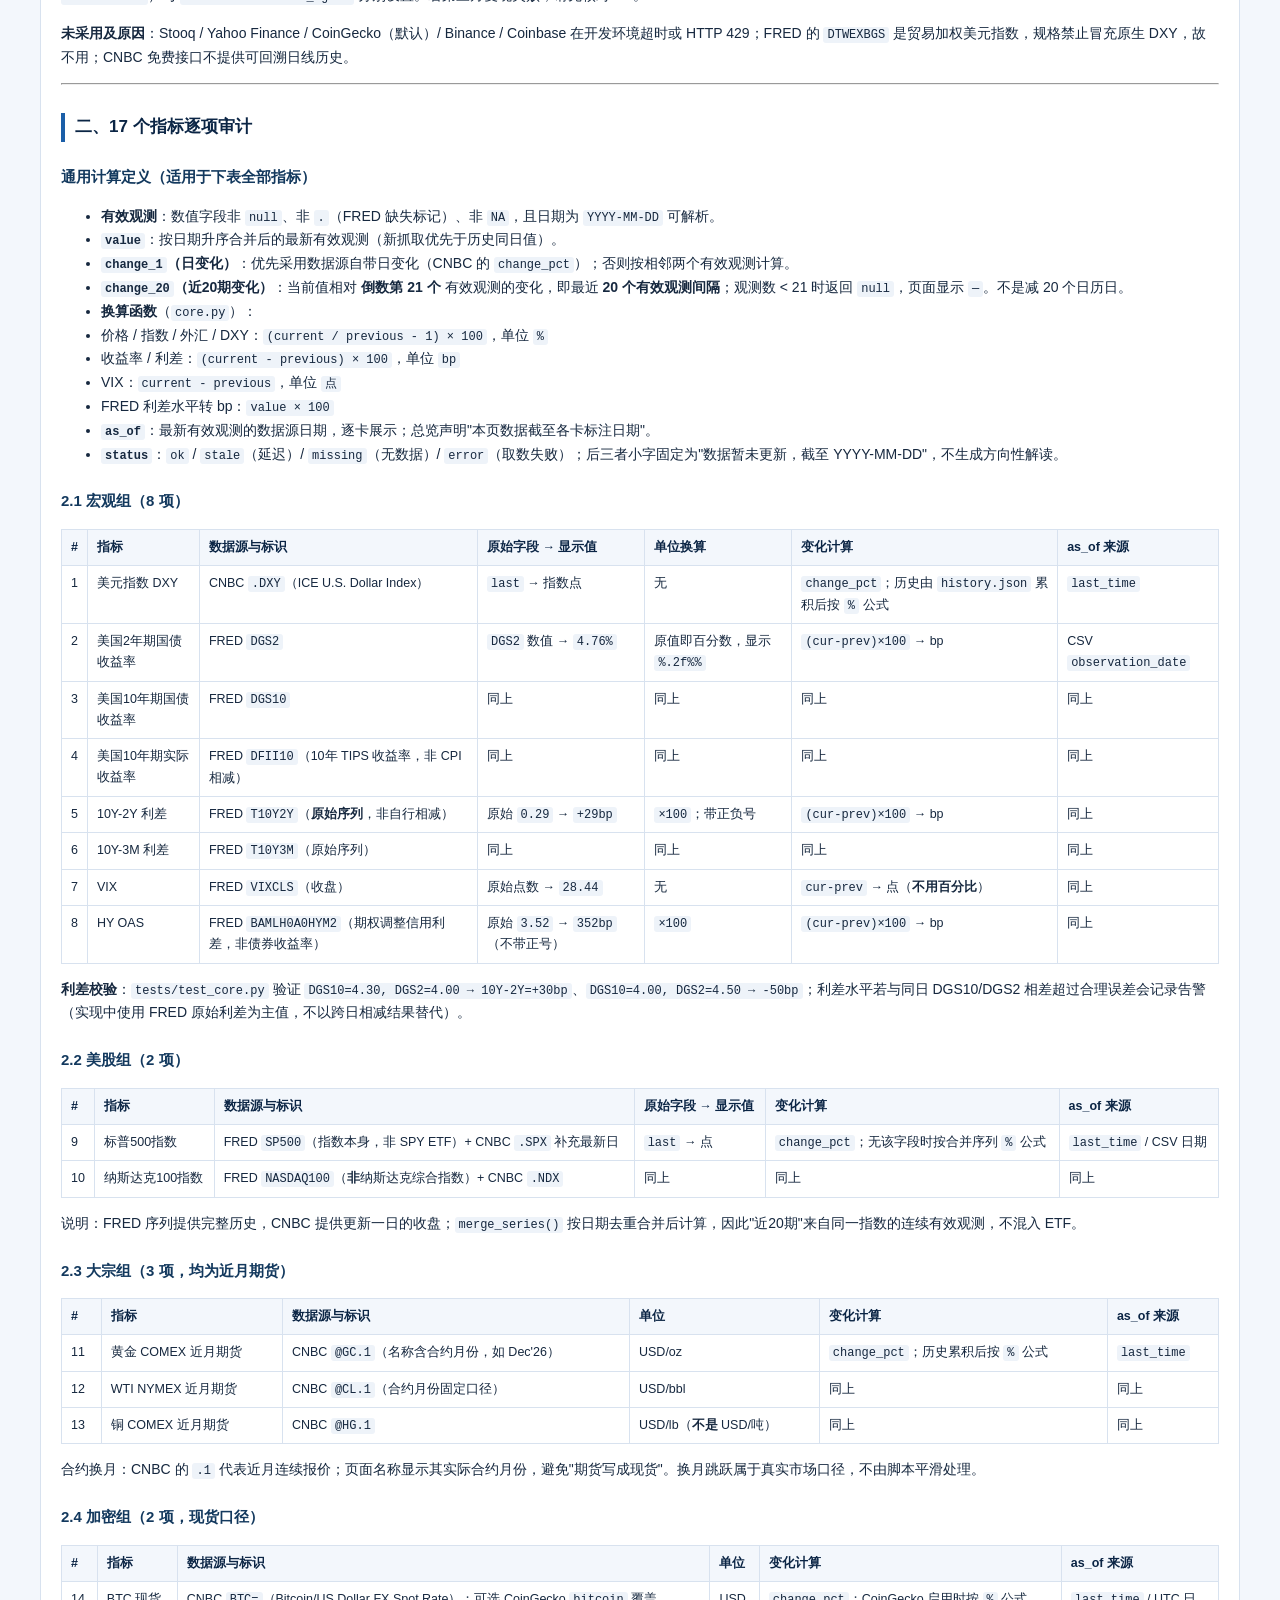
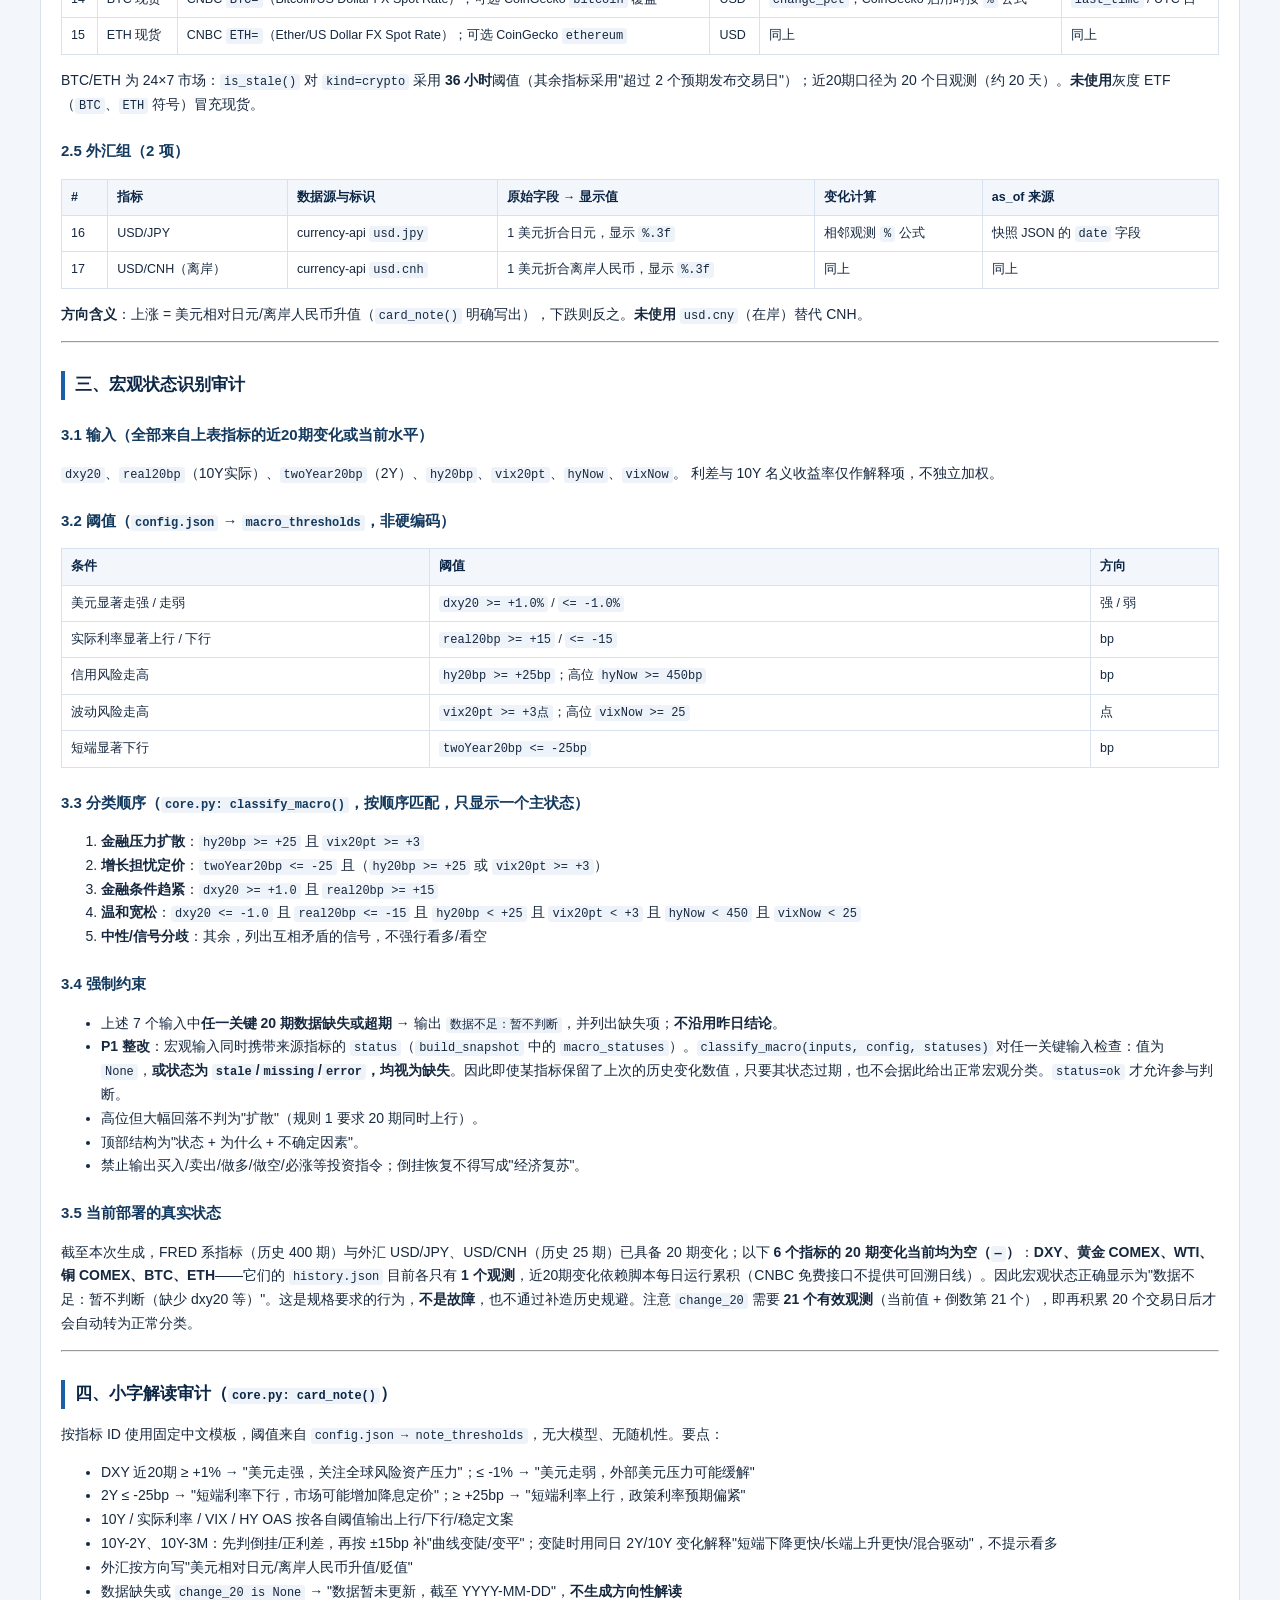
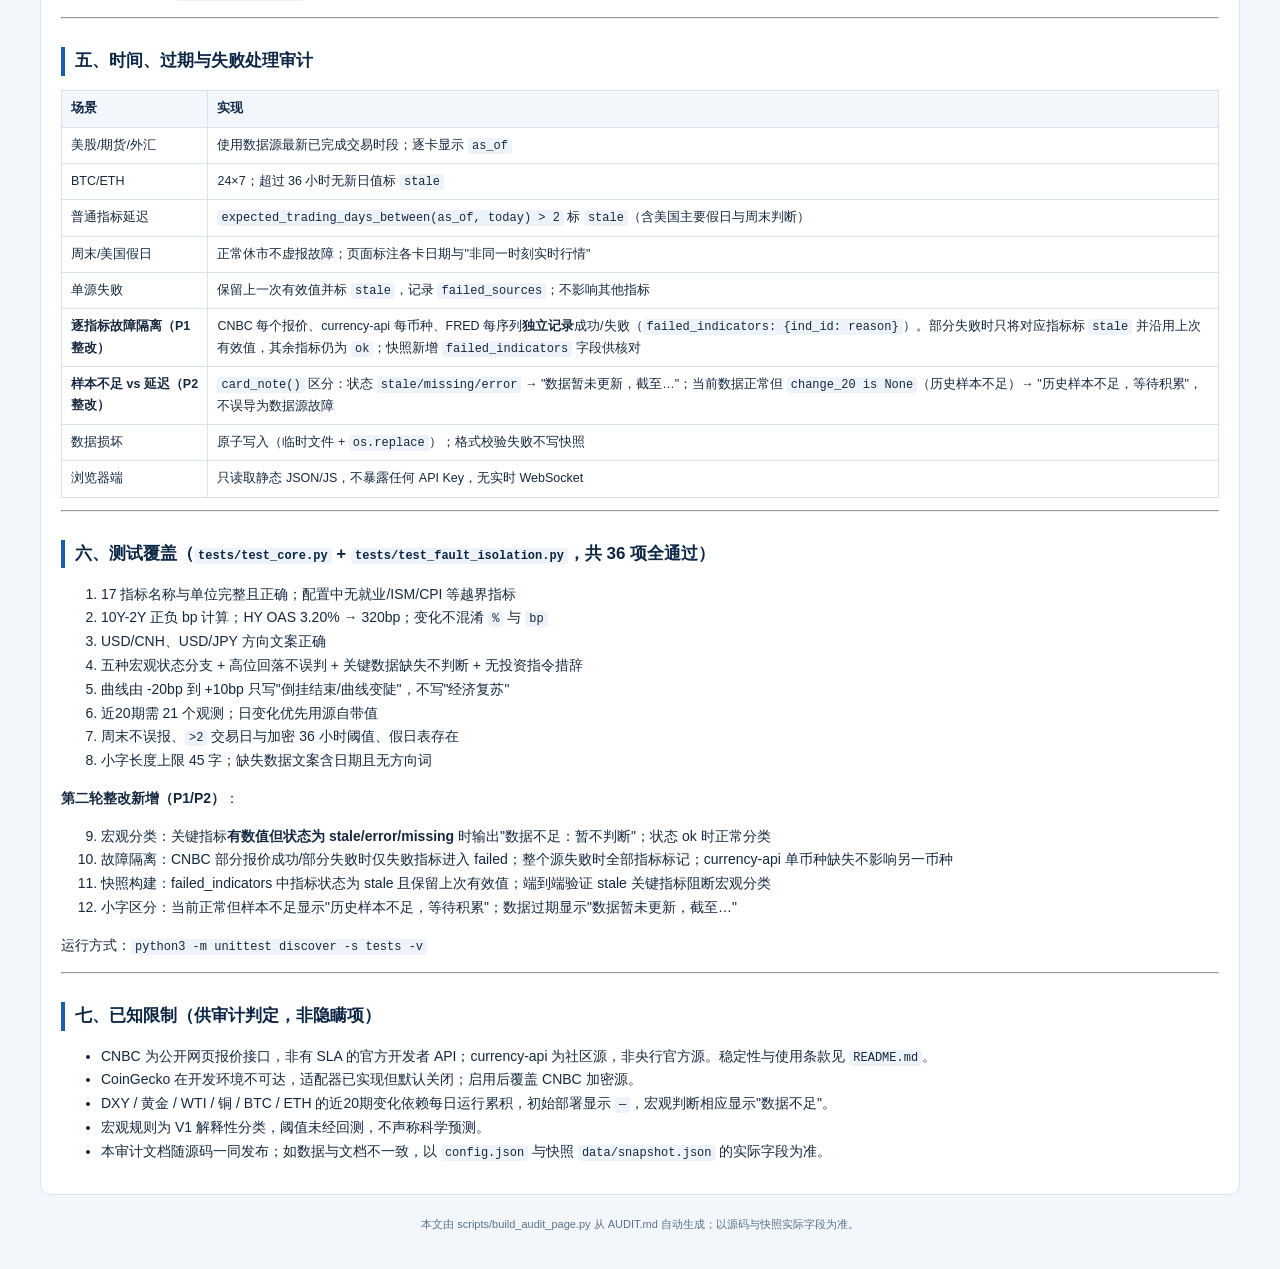
==== commit f2d7778c: "audit r2: update audit.html" ====
--- a/audit.html
+++ b/audit.html
@@ -71,7 +71,8 @@
 <li><a href="core.py" target="_blank" rel="noopener">core.py</a><span class="desc">核心逻辑（单位/状态/解读）</span></li>
 <li><a href="config.json" target="_blank" rel="noopener">config.json</a><span class="desc">指标定义与阈值</span></li>
 <li><a href="scripts/update_data.py" target="_blank" rel="noopener">scripts/update_data.py</a><span class="desc">取数与快照生成</span></li>
-<li><a href="tests/test_core.py" target="_blank" rel="noopener">tests/test_core.py</a><span class="desc">26 项验收测试</span></li>
+<li><a href="tests/test_core.py" target="_blank" rel="noopener">tests/test_core.py</a><span class="desc">核心验收测试</span></li>
+<li><a href="tests/test_fault_isolation.py" target="_blank" rel="noopener">tests/test_fault_isolation.py</a><span class="desc">故障隔离测试（P1 新增）</span></li>
 <li><a href="README.md" target="_blank" rel="noopener">README.md</a><span class="desc">运行与部署说明</span></li>
 <li><a href="AUDIT.md" target="_blank" rel="noopener">AUDIT.md</a><span class="desc">本审计文档源文件</span></li>
 <li><a href="data/snapshot.json" target="_blank" rel="noopener">data/snapshot.json</a><span class="desc">当前真实快照</span></li>
@@ -89,18 +90,19 @@
 </blockquote>
 <h2>公开源码仓库（供第三方 clone / 本地复现测试）</h2>
 <ul>
-<li>仓库分支：<code>weixb1818-cmyk/global-market-monitor</code> 的 <strong><code>audit-p0-v1</code></strong> 分支（与仓库 main 分支的另一实现版本隔离，未覆盖任何现有代码）。</li>
+<li>独立公开仓库：<strong><code>weixb1818-cmyk/wb-global-market-dashboard</code></strong>（main 分支）。此前临时使用的 <code>global-market-monitor/audit-p0-v1</code> 分支已删除，不再使用。</li>
 <li>Clone：
   <code>bash
-  git clone -b audit-p0-v1 https://github.com/weixb1818-cmyk/global-market-monitor.git
-  cd global-market-monitor
+  git clone https://github.com/weixb1818-cmyk/wb-global-market-dashboard.git
+  cd wb-global-market-dashboard
   python3 -m pip install -r requirements.txt
-  python3 -m unittest discover -s tests -v     # 复现 26 项测试</code></li>
-<li>四个核心文件免登录直读：</li>
-<li><code>core.py</code>：<code>https://raw.githubusercontent.com/weixb1818-cmyk/global-market-monitor/audit-p0-v1/core.py</code></li>
-<li><code>config.json</code>：<code>https://raw.githubusercontent.com/weixb1818-cmyk/global-market-monitor/audit-p0-v1/config.json</code></li>
-<li><code>scripts/update_data.py</code>：<code>https://raw.githubusercontent.com/weixb1818-cmyk/global-market-monitor/audit-p0-v1/scripts/update_data.py</code></li>
-<li><code>tests/test_core.py</code>：<code>https://raw.githubusercontent.com/weixb1818-cmyk/global-market-monitor/audit-p0-v1/tests/test_core.py</code></li>
+  python3 -m unittest discover -s tests -v     # 复现全部单元测试（36 项）</code></li>
+<li>四个核心文件免登录直读（<code>&lt;REF&gt;</code> 为仓库当前 commit SHA，见仓库首页；亦可用 <code>main</code>）：</li>
+<li><code>core.py</code>：<code>https://raw.githubusercontent.com/weixb1818-cmyk/wb-global-market-dashboard/main/core.py</code></li>
+<li><code>config.json</code>：<code>https://raw.githubusercontent.com/weixb1818-cmyk/wb-global-market-dashboard/main/config.json</code></li>
+<li><code>scripts/update_data.py</code>：<code>https://raw.githubusercontent.com/weixb1818-cmyk/wb-global-market-dashboard/main/scripts/update_data.py</code></li>
+<li><code>tests/test_core.py</code>：<code>https://raw.githubusercontent.com/weixb1818-cmyk/wb-global-market-dashboard/main/tests/test_core.py</code></li>
+<li>故障隔离测试：<code>.../main/tests/test_fault_isolation.py</code></li>
 <li>在线审计页：托管地址形如 <code>https://&lt;host&gt;/audit.html?sharecode=&lt;访问码&gt;</code>（访问码由发布方通过分享链接单独提供，不在源码仓库中硬编码；从带 sharecode 的入口进入后，站内源码链接会自动透传凭据）。</li>
 </ul>
 <h2>数据用途与许可声明（回应审计反馈）</h2>
@@ -444,6 +446,7 @@
 <h3>3.4 强制约束</h3>
 <ul>
 <li>上述 7 个输入中<strong>任一关键 20 期数据缺失或超期</strong> → 输出 <code>数据不足：暂不判断</code>，并列出缺失项；<strong>不沿用昨日结论</strong>。</li>
+<li><strong>P1 整改</strong>：宏观输入同时携带来源指标的 <code>status</code>（<code>build_snapshot</code> 中的 <code>macro_statuses</code>）。<code>classify_macro(inputs, config, statuses)</code> 对任一关键输入检查：值为 <code>None</code>，<strong>或状态为 <code>stale</code>/<code>missing</code>/<code>error</code>，均视为缺失</strong>。因此即使某指标保留了上次的历史变化数值，只要其状态过期，也不会据此给出正常宏观分类。<code>status=ok</code> 才允许参与判断。</li>
 <li>高位但大幅回落不判为"扩散"（规则 1 要求 20 期同时上行）。</li>
 <li>顶部结构为"状态 + 为什么 + 不确定因素"。</li>
 <li>禁止输出买入/卖出/做多/做空/必涨等投资指令；倒挂恢复不得写成"经济复苏"。</li>
@@ -492,6 +495,14 @@
 <td>保留上一次有效值并标 <code>stale</code>，记录 <code>failed_sources</code>；不影响其他指标</td>
 </tr>
 <tr>
+<td><strong>逐指标故障隔离（P1 整改）</strong></td>
+<td>CNBC 每个报价、currency-api 每币种、FRED 每序列<strong>独立记录</strong>成功/失败（<code>failed_indicators: {ind_id: reason}</code>）。部分失败时只将对应指标标 <code>stale</code> 并沿用上次有效值，其余指标仍为 <code>ok</code>；快照新增 <code>failed_indicators</code> 字段供核对</td>
+</tr>
+<tr>
+<td><strong>样本不足 vs 延迟（P2 整改）</strong></td>
+<td><code>card_note()</code> 区分：状态 <code>stale/missing/error</code> → "数据暂未更新，截至…"；当前数据正常但 <code>change_20 is None</code>（历史样本不足）→ "历史样本不足，等待积累"，不误导为数据源故障</td>
+</tr>
+<tr>
 <td>数据损坏</td>
 <td>原子写入（临时文件 + <code>os.replace</code>）；格式校验失败不写快照</td>
 </tr>
@@ -502,7 +513,7 @@
 </tbody>
 </table>
 <hr />
-<h2>六、测试覆盖（<code>tests/test_core.py</code>，26 项全通过）</h2>
+<h2>六、测试覆盖（<code>tests/test_core.py</code> + <code>tests/test_fault_isolation.py</code>，共 36 项全通过）</h2>
 <ol>
 <li>17 指标名称与单位完整且正确；配置中无就业/ISM/CPI 等越界指标</li>
 <li>10Y-2Y 正负 bp 计算；HY OAS 3.20% → 320bp；变化不混淆 <code>%</code> 与 <code>bp</code></li>
@@ -512,6 +523,13 @@
 <li>近20期需 21 个观测；日变化优先用源自带值</li>
 <li>周末不误报、<code>&gt;2</code> 交易日与加密 36 小时阈值、假日表存在</li>
 <li>小字长度上限 45 字；缺失数据文案含日期且无方向词</li>
+</ol>
+<p><strong>第二轮整改新增（P1/P2）</strong>：</p>
+<ol start="9">
+<li>宏观分类：关键指标<strong>有数值但状态为 stale/error/missing</strong> 时输出"数据不足：暂不判断"；状态 ok 时正常分类</li>
+<li>故障隔离：CNBC 部分报价成功/部分失败时仅失败指标进入 failed；整个源失败时全部指标标记；currency-api 单币种缺失不影响另一币种</li>
+<li>快照构建：failed_indicators 中指标状态为 stale 且保留上次有效值；端到端验证 stale 关键指标阻断宏观分类</li>
+<li>小字区分：当前正常但样本不足显示"历史样本不足，等待积累"；数据过期显示"数据暂未更新，截至…"</li>
 </ol>
 <p>运行方式：<code>python3 -m unittest discover -s tests -v</code></p>
 <hr />
